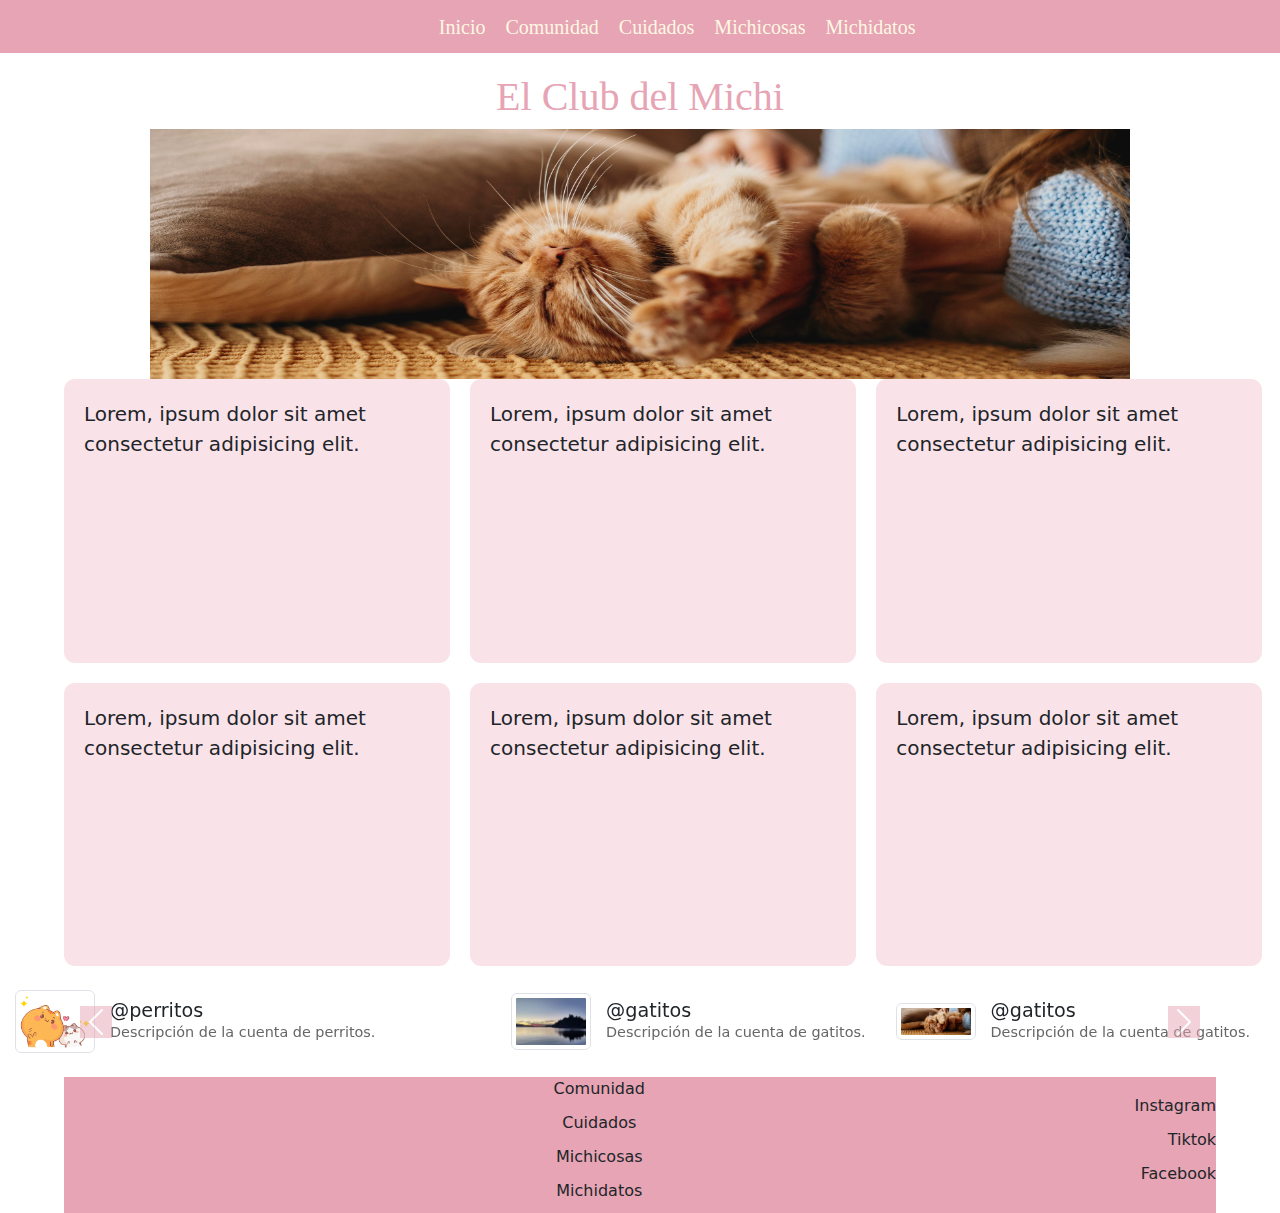
==== pages/index.html @ 6e5feb03 "primera subida" ====
<!DOCTYPE html>
<html lang="en">
<head>
    <meta charset="UTF-8">
    <meta name="viewport" content="width=device-width, initial-scale=1.0">
    <title>El Club del Michi</title>
    <link rel="stylesheet" href="../CSS/style.css">
    <link rel="preconnect" href="https://fonts.googleapis.com">
    <link rel="preconnect" href="https://fonts.gstatic.com" crossorigin>
    <link href="https://fonts.googleapis.com/css2?family=Montserrat:ital,wght@0,100..900;1,100..900&display=swap" rel="stylesheet">
    <link rel="shortcut icon" href="../imagenes/favicon.png" type="image/x-icon">
    <link href="https://cdn.jsdelivr.net/npm/bootstrap@5.3.3/dist/css/bootstrap.min.css" rel="stylesheet">
</head>
<body>
    <header>
        <nav class="navbar">
            <div class="navbar-container">           
                <ul class="nav-links">
                    <li><a href="./index.html">Inicio</a></li>
                    <li><a href="./comunidad.html">Comunidad</a></li> 
                    <li><a href="./cuidados.html">Cuidados</a></li> 
                    <li><a href="./michicosas.html">Michicosas</a></li> 
                    <li><a href="./pages/michidatos.html">Michidatos</a></li> 
                </ul>
            </div>
        </nav>
        <div class="titulo">
            <h1>El Club del Michi</h1>
        </div>
        <div class="banner">
            <img id="banner" src="../imagenes/owner-petting-adorable-cat.jpg" alt="banner gato">
        </div>
    </header>
    <main>
        <div class="contenedor">
            <div class="loren">
                <p>Lorem, ipsum dolor sit amet consectetur adipisicing elit.</p>
            </div>
            <div class="loren">
                <p>Lorem, ipsum dolor sit amet consectetur adipisicing elit.</p>
            </div>
            <div class="loren">
                <p>Lorem, ipsum dolor sit amet consectetur adipisicing elit.</p>
            </div>
            <div class="loren">
                <p>Lorem, ipsum dolor sit amet consectetur adipisicing elit.</p>
            </div>
            <div class="loren">
                <p>Lorem, ipsum dolor sit amet consectetur adipisicing elit.</p>
            </div>
            <div class="loren">
                <p>Lorem, ipsum dolor sit amet consectetur adipisicing elit.</p>
            </div>
        </div>
        <!--inicio carrusel-->
        <div id="carouselExampleFade" class="carousel slide" data-ride="carousel">
            <div class="carousel-inner">
                <div class="carousel-item active">
                    <div class="carousel-content d-flex">
                        <img src="../imagenes/favicon.png" class="img-thumbnail small-img" alt="@perritos">
                        <div class="carousel-text">
                            <h5>@perritos</h5>
                            <p>Descripción de la cuenta de perritos.</p>
                        </div>
                        <div class="carousel-content d-flex">
                            <img src="../imagenes/12.png" class="img-thumbnail small-img" alt="@gatitos">
                            <div class="carousel-text">
                                <h5>@gatitos</h5>
                                <p>Descripción de la cuenta de gatitos.</p>
                            </div>
                        </div>
                        <div class="carousel-content d-flex">
                            <img src="../imagenes/owner-petting-adorable-cat.jpg" class="img-thumbnail small-img" alt="@gatitos">
                            <div class="carousel-text">
                                <h5>@gatitos</h5>
                                <p>Descripción de la cuenta de gatitos.</p>
                            </div>
                        </div>
                    </div>
                    <div class="carousel-content d-flex">
                        <img src="../imagenes/12.png" class="img-thumbnail small-img" alt="@gatitos">
                        <div class="carousel-text">
                            <h5>@gatitos</h5>
                            <p>Descripción de la cuenta de gatitos.</p>
                        </div>
                    </div>
                </div>
               
            </div>
            <button class="carousel-control-prev" type="button" data-target="#carouselExampleFade" data-slide="prev">
                <span class="carousel-control-prev-icon" aria-hidden="true"></span>
                <span class="visually-hidden">Previous</span>
            </button>
            <button class="carousel-control-next" type="button" data-target="#carouselExampleFade" data-slide="next">
                <span class="carousel-control-next-icon" aria-hidden="true"></span>
                <span class="visually-hidden">Next</span>
            </button>
        </div>
        <!--Fin carrusel-->
    </main>
    <footer>
        <div class="pie">
            <div class="menu2">
                <ul>
                    <li>Comunidad</li>
                    <li>Cuidados</li>
                    <li>Michicosas</li>
                    <li>Michidatos</li>
                </ul>
            </div>
            <div class="rrss">
                <ul>
                    <li>Instagram</li>
                    <li>Tiktok</li>
                    <li>Facebook</li>
                </ul>
            </div>
        </div>
    </footer>
    <script src="https://code.jquery.com/jquery-3.5.1.slim.min.js"></script>
<script src="https://cdn.jsdelivr.net/npm/@popperjs/core@2.5.4/dist/umd/popper.min.js"></script>
<script src="https://stackpath.bootstrapcdn.com/bootstrap/4.5.2/js/bootstrap.min.js"></script>

</body>
</html>
---- CSS/style.css ----
.titulo {
    color: #E6A4B4;
    font-family: "Laila", serif;
    text-align: center;
    margin-top: 20px;
}


.navbar {
    font-size: 20px;
    background-color: #E6A4B4;
    height: 53px;
    font-family: "Laila", serif;
}

.navbar-container{
    display: flex;
    justify-content: space-between;
    align-items: center;
    width: 33%;
    margin: auto;

}
.navbar a {
    padding: 10px;
    color: #FFF8E3;
    text-decoration: none;
}

.navbar ul {
    list-style-type: none;
    display: flex;
    margin: 0;
    padding: 0;
}

.navbar ul li a:hover {
    color: #98e4eb;
    border-bottom: #FFF8E3;
    margin-left: 20px;
}

.banner {
    padding-left: 150px;
    padding-right: 150px;
    text-align: center;
}

#banner {
    height: 250px;
    width: 100%;
    opacity: 95%;
}

.contenedor {
    width: 90%;
    max-width: 1196px;
    margin: 0px auto;
    display: grid;
    grid-template-columns: 386.09px 386.09px 386.09px;
    grid-template-rows: 283.5px 283.5px;
    gap: 20px;
}

.loren {
    padding: 20px;
    border-radius: 11px;
    font-size: 20px;
    background-color: #f9e3e9;
    float: right;

}

.pie {
    width: 90%;
    max-width: 1196px;
    margin: 0px auto;
    text-align: center;
    display: flex;
    justify-content: space-between;
    align-items:center ;
}

.pie ul{
    list-style-type: none;
    margin:0;
    padding: 0;

}

.pie ul li{
    margin-bottom: 10px;
}

.menu2 {
    flex: 1;

}

.rrss {
    text-align: right;
}

.bg-menu {
    background-color: #E6A4B4;
}
.pie{
background-color: #E6A4B4;
display:flexbox 4;
}

.carousel {
    width: 100%;
    height: 111px; /* Ajuste de altura para todo el carrusel */
}

.carousel-inner {
    width: 100%;
    display: flex;
    overflow-x: scroll; /* Permite el desplazamiento horizontal */
    scroll-snap-type: x mandatory; /* Habilita el desplazamiento suave */
    -webkit-overflow-scrolling: touch; /* Mejora la experiencia en dispositivos táctiles */
}

.carousel-item {
    min-width: 348px; /* Ajusta el ancho mínimo del ítem */
    height: 111px; /* Asegura que cada item tenga la misma altura */
    flex: 0 0 auto; /* Evita que los ítems se estiren */
    scroll-snap-align: start; /* Alinea los ítems al inicio del contenedor */
}

.carousel-content {
    display: flex;
    align-items: center;
    height: 100%; /* Ajusta la altura para que ocupe todo el contenedor */
    padding: 0 15px; /* Espaciado interno para el contenido */
}

.small-img {
    width: 80px; /* Ajusta el tamaño de la imagen */
    height: 80px; /* Ajusta el tamaño de la imagen */
    object-fit: cover; /* Asegura que la imagen mantenga su proporción */
    border-radius: 10px; /* Añade bordes redondeados si lo deseas */
    margin-right: 15px; /* Espaciado entre la imagen y el texto */
}

.carousel-text {
    flex: 1; /* Permite que el texto ocupe el resto del espacio */
}

.carousel-text h5 {
    margin: 0;
    font-size: 1.2em; /* Ajusta el tamaño del texto */
}

.carousel-text p {
    margin: 0;
    font-size: 0.9em; /* Ajusta el tamaño del texto */
    color: #666; /* Color del texto de descripción */
}

.carousel-control-prev-icon{
    background-color: #E6A4B4;
    height: 100%;
    
}
.carousel-control-next-icon {
    background-color: #E6A4B4;
    height: 100%;
}
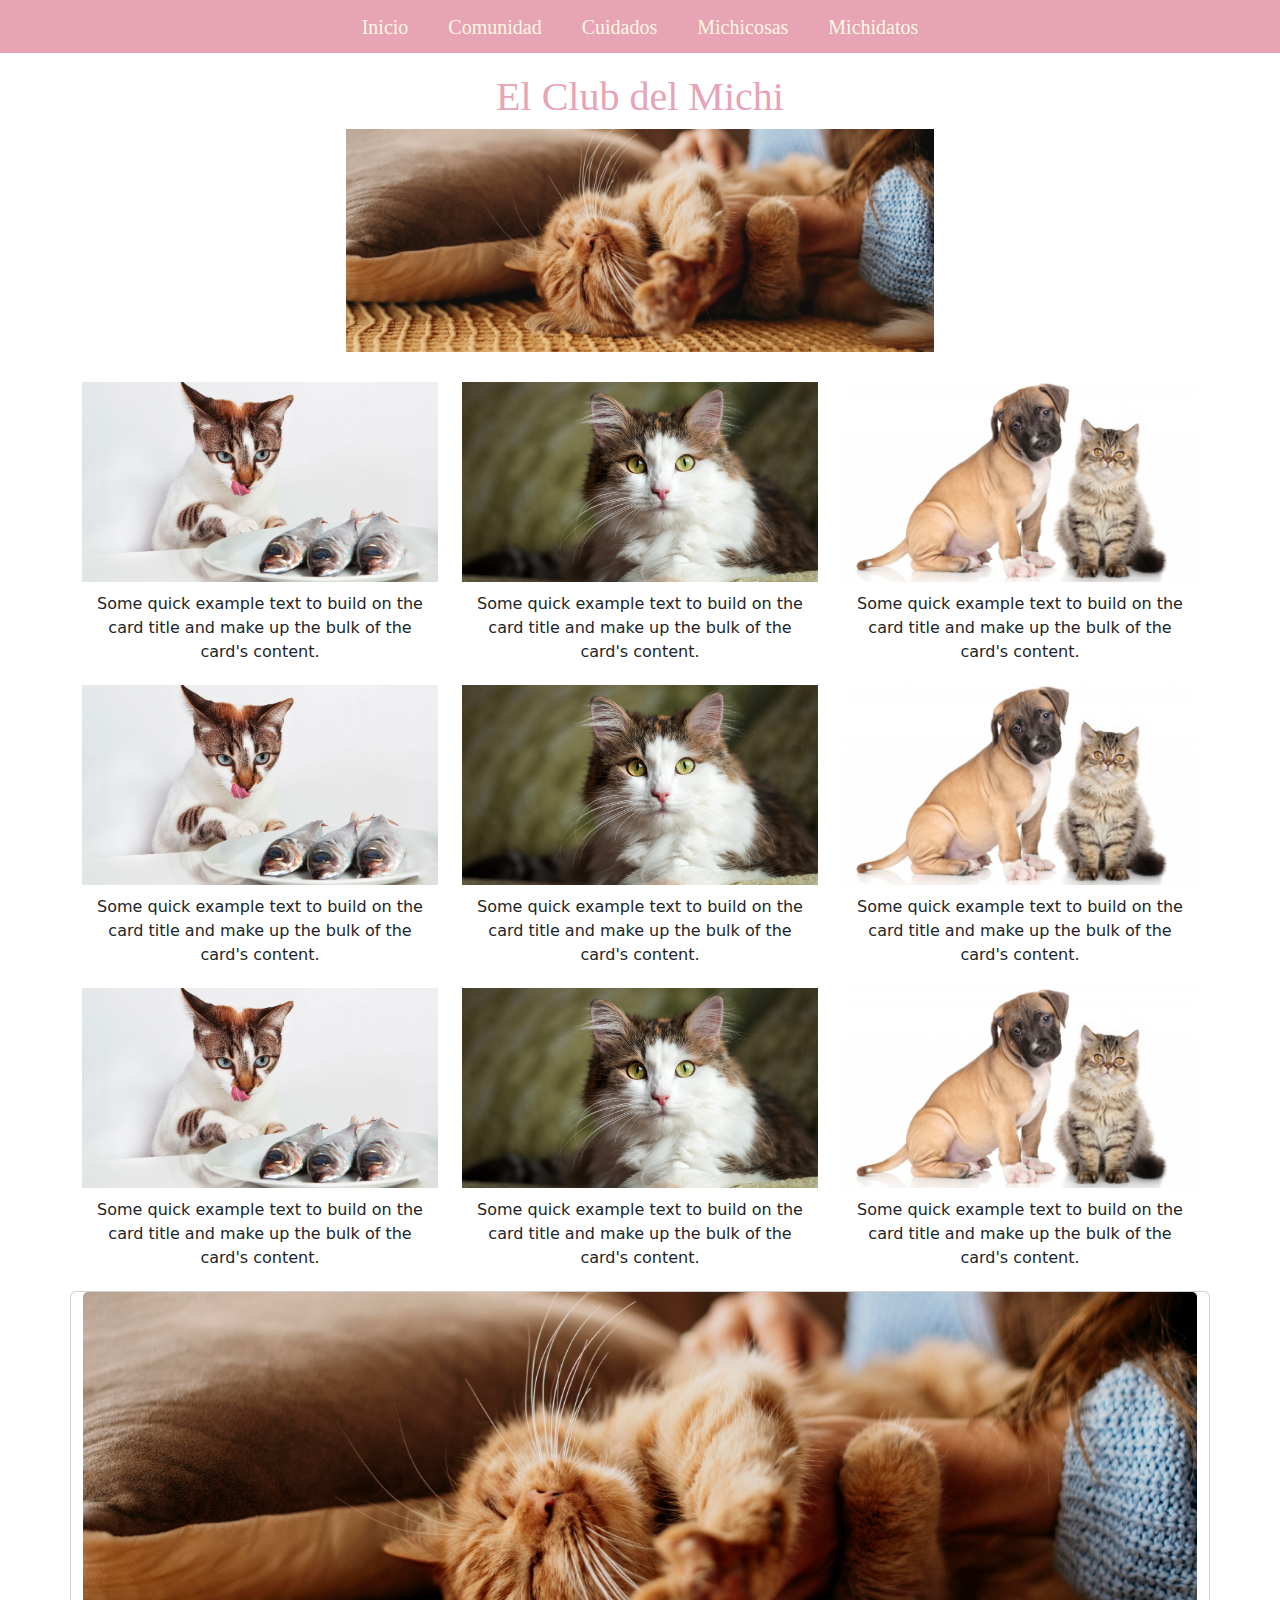
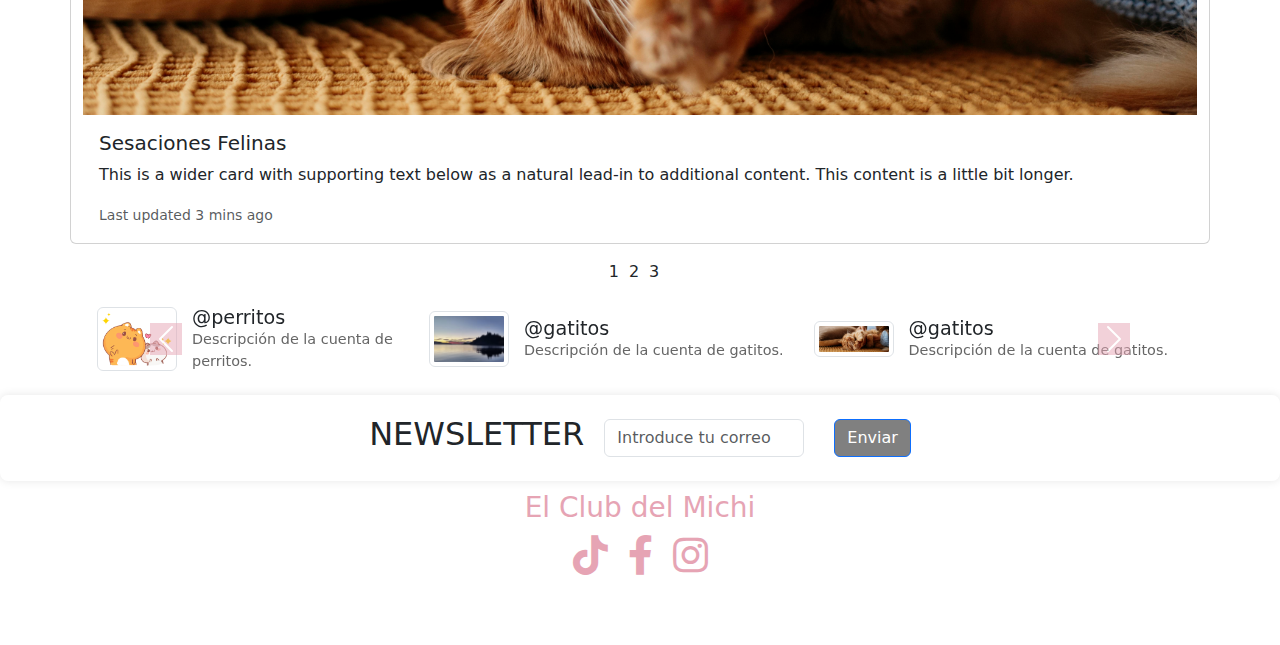
==== commit 525b1a2d: "responsive" ====
--- a/pages/index.html
+++ b/pages/index.html
@@ -1,5 +1,6 @@
 <!DOCTYPE html>
 <html lang="en">
+
 <head>
     <meta charset="UTF-8">
     <meta name="viewport" content="width=device-width, initial-scale=1.0">
@@ -7,20 +8,23 @@
     <link rel="stylesheet" href="../CSS/style.css">
     <link rel="preconnect" href="https://fonts.googleapis.com">
     <link rel="preconnect" href="https://fonts.gstatic.com" crossorigin>
-    <link href="https://fonts.googleapis.com/css2?family=Montserrat:ital,wght@0,100..900;1,100..900&display=swap" rel="stylesheet">
+    <link href="https://fonts.googleapis.com/css2?family=Montserrat:ital,wght@0,100..900;1,100..900&display=swap"
+        rel="stylesheet">
     <link rel="shortcut icon" href="../imagenes/favicon.png" type="image/x-icon">
     <link href="https://cdn.jsdelivr.net/npm/bootstrap@5.3.3/dist/css/bootstrap.min.css" rel="stylesheet">
+    <link rel="stylesheet" href="https://cdnjs.cloudflare.com/ajax/libs/font-awesome/5.15.4/css/all.min.css">
 </head>
+
 <body>
     <header>
         <nav class="navbar">
-            <div class="navbar-container">           
+            <div class="navbar-container">
                 <ul class="nav-links">
                     <li><a href="./index.html">Inicio</a></li>
-                    <li><a href="./comunidad.html">Comunidad</a></li> 
-                    <li><a href="./cuidados.html">Cuidados</a></li> 
-                    <li><a href="./michicosas.html">Michicosas</a></li> 
-                    <li><a href="./pages/michidatos.html">Michidatos</a></li> 
+                    <li><a href="./comunidad.html">Comunidad</a></li>
+                    <li><a href="./cuidados.html">Cuidados</a></li>
+                    <li><a href="./michicosas.html">Michicosas</a></li>
+                    <li><a href="./michidatos.html">Michidatos</a></li>
                 </ul>
             </div>
         </nav>
@@ -32,35 +36,121 @@
         </div>
     </header>
     <main>
-        <div class="contenedor">
-            <div class="loren">
-                <p>Lorem, ipsum dolor sit amet consectetur adipisicing elit.</p>
-            </div>
-            <div class="loren">
-                <p>Lorem, ipsum dolor sit amet consectetur adipisicing elit.</p>
-            </div>
-            <div class="loren">
-                <p>Lorem, ipsum dolor sit amet consectetur adipisicing elit.</p>
-            </div>
-            <div class="loren">
-                <p>Lorem, ipsum dolor sit amet consectetur adipisicing elit.</p>
-            </div>
-            <div class="loren">
-                <p>Lorem, ipsum dolor sit amet consectetur adipisicing elit.</p>
-            </div>
-            <div class="loren">
-                <p>Lorem, ipsum dolor sit amet consectetur adipisicing elit.</p>
-            </div>
-        </div>
-        <!--inicio carrusel-->
-        <div id="carouselExampleFade" class="carousel slide" data-ride="carousel">
-            <div class="carousel-inner">
-                <div class="carousel-item active">
-                    <div class="carousel-content d-flex">
-                        <img src="../imagenes/favicon.png" class="img-thumbnail small-img" alt="@perritos">
-                        <div class="carousel-text">
-                            <h5>@perritos</h5>
-                            <p>Descripción de la cuenta de perritos.</p>
+
+        <!--Blog-->
+        <div class=container>
+            <div class="row">
+                <div class="col-md-4 col-sm-6 grid-item">
+                    <img src="../imagenes/gato 2.jpg" class="img-fluid" alt="...">
+                    <p class="card-text">Some quick example text to build on the card title and make up the bulk of
+                        the
+                        card's content.</p>
+
+                </div>
+                <div class="col-md-4 col-sm-6 grid-item">
+                    <img src="../imagenes/gato 3.jpg" class="img-fluid" alt="...">
+
+                    <p class="card-text">Some quick example text to build on the card title and make up the bulk of
+                        the
+                        card's content.</p>
+
+                </div>
+                <div class="col-md-4 col-sm-6 grid-item">
+                    <img src="../imagenes/gato 4.jpg" class="img-fluid" alt="...">
+
+                    <p class="card-text">Some quick example text to build on the card title and make up the bulk of
+                        the
+                        card's content.</p>
+
+                </div>
+                <div class="col-md-4 col-sm-6 grid-item">
+                    <img src="../imagenes/gato 2.jpg" class="img-fluid" alt="...">
+                    <p class="card-text">Some quick example text to build on the card title and make up the bulk of
+                        the
+                        card's content.</p>
+
+                </div>
+                <div class="col-md-4 col-sm-6 grid-item">
+                    <img src="../imagenes/gato 3.jpg" class="img-fluid" alt="...">
+
+                    <p class="card-text">Some quick example text to build on the card title and make up the bulk of
+                        the
+                        card's content.</p>
+
+                </div>
+                <div class="col-md-4 col-sm-6 grid-item">
+                    <img src="../imagenes/gato 4.jpg" class="img-fluid" alt="...">
+
+                    <p class="card-text">Some quick example text to build on the card title and make up the bulk of
+                        the
+                        card's content.</p>
+
+                </div>
+                <div class="col-md-4 col-sm-6 grid-item">
+                    <img src="../imagenes/gato 2.jpg" class="img-fluid" alt="...">
+                    <p class="card-text">Some quick example text to build on the card title and make up the bulk of
+                        the
+                        card's content.</p>
+
+                </div>
+                <div class="col-md-4 col-sm-6 grid-item">
+                    <img src="../imagenes/gato 3.jpg" class="img-fluid" alt="...">
+
+                    <p class="card-text">Some quick example text to build on the card title and make up the bulk of
+                        the
+                        card's content.</p>
+
+                </div>
+                <div class="col-md-4 col-sm-6 grid-item">
+                    <img src="../imagenes/gato 4.jpg" class="img-fluid" alt="...">
+
+                    <p class="card-text">Some quick example text to build on the card title and make up the bulk of
+                        the
+                        card's content.</p>
+
+                </div>
+                <div class="card mb-3 custom-card">
+                    <img src="../imagenes/owner-petting-adorable-cat.jpg" class="card-img-top" alt="noticia">
+                    <div class="card-body">
+                        <h5 class="Sensaciones felinas">Sesaciones Felinas</h5>
+                        <p class="card-text">This is a wider card with supporting text below as a natural lead-in to
+                            additional content. This content is a little bit longer.</p>
+                        <p class="card-text"><small class="text-body-secondary">Last updated 3 mins ago</small></p>
+                    </div>
+                </div>
+                <div class="pagination">
+                    <span>1</span>
+                    <span>2</span>
+                    <span>3</span>
+                </div>
+            </div>
+            <!--noticias-->
+
+            <!--inicio carrusel-->
+            <div id="carouselExampleFade" class="carousel slide" data-ride="carousel">
+                <div class="carousel-inner">
+                    <div class="carousel-item active">
+                        <div class="carousel-content d-flex">
+                            <img src="../imagenes/favicon.png" class="img-thumbnail small-img" alt="@perritos">
+                            <div class="carousel-text">
+                                <h5>@perritos</h5>
+                                <p>Descripción de la cuenta de perritos.</p>
+                            </div>
+                            <div class="carousel-content d-flex">
+                                <img src="../imagenes/12.png" class="img-thumbnail small-img" alt="@gatitos">
+                                <div class="carousel-text">
+                                    <h5>@gatitos</h5>
+                                    <p>Descripción de la cuenta de gatitos.</p>
+                                </div>
+                            </div>
+                            <div class="carousel-content d-flex">
+                                <img src="../imagenes/owner-petting-adorable-cat.jpg" class="img-thumbnail small-img"
+                                    alt="@gatitos">
+                                <div class="carousel-text">
+                                    <h5>@gatitos</h5>
+                                    <p>Descripción de la cuenta de gatitos.</p>
+                                </div>
+                            </div>
                         </div>
                         <div class="carousel-content d-flex">
                             <img src="../imagenes/12.png" class="img-thumbnail small-img" alt="@gatitos">
@@ -69,58 +159,59 @@
                                 <p>Descripción de la cuenta de gatitos.</p>
                             </div>
                         </div>
-                        <div class="carousel-content d-flex">
-                            <img src="../imagenes/owner-petting-adorable-cat.jpg" class="img-thumbnail small-img" alt="@gatitos">
-                            <div class="carousel-text">
-                                <h5>@gatitos</h5>
-                                <p>Descripción de la cuenta de gatitos.</p>
-                            </div>
-                        </div>
                     </div>
-                    <div class="carousel-content d-flex">
-                        <img src="../imagenes/12.png" class="img-thumbnail small-img" alt="@gatitos">
-                        <div class="carousel-text">
-                            <h5>@gatitos</h5>
-                            <p>Descripción de la cuenta de gatitos.</p>
-                        </div>
-                    </div>
-                </div>
-               
-            </div>
-            <button class="carousel-control-prev" type="button" data-target="#carouselExampleFade" data-slide="prev">
-                <span class="carousel-control-prev-icon" aria-hidden="true"></span>
-                <span class="visually-hidden">Previous</span>
-            </button>
-            <button class="carousel-control-next" type="button" data-target="#carouselExampleFade" data-slide="next">
-                <span class="carousel-control-next-icon" aria-hidden="true"></span>
-                <span class="visually-hidden">Next</span>
-            </button>
-        </div>
-        <!--Fin carrusel-->
+
+                </div>
+                <button class="carousel-control-prev" type="button" data-target="#carouselExampleFade"
+                    data-slide="prev">
+                    <span class="carousel-control-prev-icon" aria-hidden="true"></span>
+                    <span class="visually-hidden">Previous</span>
+                </button>
+                <button class="carousel-control-next" type="button" data-target="#carouselExampleFade"
+                    data-slide="next">
+                    <span class="carousel-control-next-icon" aria-hidden="true"></span>
+                    <span class="visually-hidden">Next</span>
+                </button>
+            </div>
+            <!--Fin carrusel-->
     </main>
     <footer>
-        <div class="pie">
-            <div class="menu2">
-                <ul>
-                    <li>Comunidad</li>
-                    <li>Cuidados</li>
-                    <li>Michicosas</li>
-                    <li>Michidatos</li>
-                </ul>
-            </div>
-            <div class="rrss">
-                <ul>
-                    <li>Instagram</li>
-                    <li>Tiktok</li>
-                    <li>Facebook</li>
-                </ul>
-            </div>
-        </div>
+        <!--newsletter-->
+        <div class="newsletter-container">
+            <div class="row justify-content-center align-items-center">
+                <div class="col-md-8">
+                    <form class="form-inline">
+                        <h2 class="mr-3">NEWSLETTER</h2>
+                        <input type="email" class="form-control mr-3" id="email" placeholder="Introduce tu correo">
+                        <button type="submit" class="btn btn-primary">Enviar</button>
+                    </form>
+                </div>
+            </div>
+        </div>
+        <!--newsletter-->
+
+        <!--rrss-->
+
+        <div class="container rrss">
+            <div class="rss text-center">
+                <h3>El Club del Michi</h3>
+                <div class="social-icons">
+                    <i class="fab fa-tiktok"></i>
+                    <i class="fab fa-facebook-f"></i>
+                    <i class="fab fa-instagram"></i>
+                </div>
+            </div>
+        </div>
+        <!--rrss-->
+
+
+
+
     </footer>
     <script src="https://code.jquery.com/jquery-3.5.1.slim.min.js"></script>
-<script src="https://cdn.jsdelivr.net/npm/@popperjs/core@2.5.4/dist/umd/popper.min.js"></script>
-<script src="https://stackpath.bootstrapcdn.com/bootstrap/4.5.2/js/bootstrap.min.js"></script>
+    <script src="https://cdn.jsdelivr.net/npm/@popperjs/core@2.5.4/dist/umd/popper.min.js"></script>
+    <script src="https://stackpath.bootstrapcdn.com/bootstrap/4.5.2/js/bootstrap.min.js"></script>
 
 </body>
-</html>
-
+
+</html>--- a/CSS/style.css
+++ b/CSS/style.css
@@ -1,3 +1,5 @@
+
+
 .titulo {
     color: #E6A4B4;
     font-family: "Laila", serif;
@@ -11,103 +13,90 @@
     background-color: #E6A4B4;
     height: 53px;
     font-family: "Laila", serif;
-}
-
-.navbar-container{
-    display: flex;
-    justify-content: space-between;
-    align-items: center;
-    width: 33%;
-    margin: auto;
-
-}
+    display: flex;
+    justify-content: center;
+    align-items: center;
+}
+
+.navbar-container {
+    width: 100%;
+    display: flex;
+    justify-content: center;
+}
+
+.nav-links {
+    list-style-type: none;
+    display: flex;
+    margin: 0;
+    padding: 0;
+}
+
+.nav-links li {
+    margin: 0 10px;
+}
+
 .navbar a {
     padding: 10px;
     color: #FFF8E3;
     text-decoration: none;
 }
 
-.navbar ul {
-    list-style-type: none;
-    display: flex;
-    margin: 0;
-    padding: 0;
-}
-
-.navbar ul li a:hover {
-    color: #98e4eb;
-    border-bottom: #FFF8E3;
-    margin-left: 20px;
-}
+.navbar a:hover {
+    color: #e2dada;
+    border-bottom: 2px solid #FFF8E3;
+}
+
 
 .banner {
     padding-left: 150px;
     padding-right: 150px;
     text-align: center;
+    margin-bottom: 30px;
 }
 
 #banner {
-    height: 250px;
-    width: 100%;
+    height: auto;
+    width: 60%;
     opacity: 95%;
 }
 
-.contenedor {
-    width: 90%;
-    max-width: 1196px;
-    margin: 0px auto;
-    display: grid;
-    grid-template-columns: 386.09px 386.09px 386.09px;
-    grid-template-rows: 283.5px 283.5px;
-    gap: 20px;
-}
-
-.loren {
-    padding: 20px;
-    border-radius: 11px;
-    font-size: 20px;
-    background-color: #f9e3e9;
-    float: right;
-
-}
-
-.pie {
-    width: 90%;
-    max-width: 1196px;
-    margin: 0px auto;
-    text-align: center;
-    display: flex;
-    justify-content: space-between;
-    align-items:center ;
-}
-
-.pie ul{
-    list-style-type: none;
-    margin:0;
-    padding: 0;
-
-}
-
-.pie ul li{
-    margin-bottom: 10px;
-}
-
-.menu2 {
-    flex: 1;
-
-}
-
-.rrss {
-    text-align: right;
-}
-
-.bg-menu {
-    background-color: #E6A4B4;
-}
-.pie{
-background-color: #E6A4B4;
-display:flexbox 4;
-}
+/*imagen logo*/
+
+/* sirve para Michidatos/cuidados*/
+.logo{
+    display: flex;
+    justify-content: center;
+    align-items: center;
+    margin: 20px;
+}
+
+#logo{
+
+    width: 313px;
+    height: 150px;
+}
+
+.img-fluid {
+    background-color: #E6A4B4;
+    width: 90px;
+    height: 90px;
+}
+
+.menu-imagen{
+    margin-top: 10px;
+    font-size: 1.2em;
+    font-weight: bold;
+}
+
+.menu-texto a{
+    color: black;
+    text-decoration: none;
+}
+
+.menu-texto a:hover {
+    color: #555; 
+}
+
 
 .carousel {
     width: 100%;
@@ -167,4 +156,101 @@
 .carousel-control-next-icon {
     background-color: #E6A4B4;
     height: 100%;
-}+}
+
+.grid-item {
+    width: 350px;
+    height: 283px;
+    margin-bottom: 20px;
+}
+
+.grid-item img {
+    width: 100%;
+    height: 200px;
+    object-fit: cover;
+}
+
+.grid-item p {
+    margin-top: 10px;
+    font-size: 1em;
+    text-align: center;
+}
+
+.pagination {
+    display: flex;
+    justify-content: center;
+    margin-top: 20px;
+}
+
+.pagination span {
+    margin: 0 5px;
+    cursor: pointer;
+}
+
+/*news*/
+.newsletter-container {
+    background-color: #fff;
+    padding: 20px;
+    border-radius: 8px;
+    box-shadow: 0 0 10px rgba(0, 0, 0, 0.1);
+    text-align: center;
+    margin-bottom: 10px;
+}
+
+.form-inline {
+    display: flex;
+    justify-content: center;
+    align-items: center;
+}
+
+#email{
+    width: 200px;
+    margin-right: 30px;
+}
+
+h2 {
+    color: #333;
+    margin-right: 20px;
+}
+
+.btn-primary {
+    background-color: grey !important;
+        border: none;
+}
+
+.rrss{
+    width: auto;
+    height: 144px;
+    margin-bottom: 10px;
+    justify-content: center;
+    align-items: center;
+    text-align: center;
+    color: #E6A4B4;}
+
+
+
+/*iconos rrss*/
+
+.social-icons {
+    display: flex;
+    justify-content: center;
+    gap: 20px;
+    margin-top: 10px;
+}
+
+.social-icons i {
+    font-size: 40px;
+    color: #E6A4B4; 
+}
+
+
+
+/* Estilos para los iconos de redes sociales */
+
+
+
+@media (max-width: 768px) {
+    .grid-item {
+        width: calc(50% - 10px);
+    }
+}
